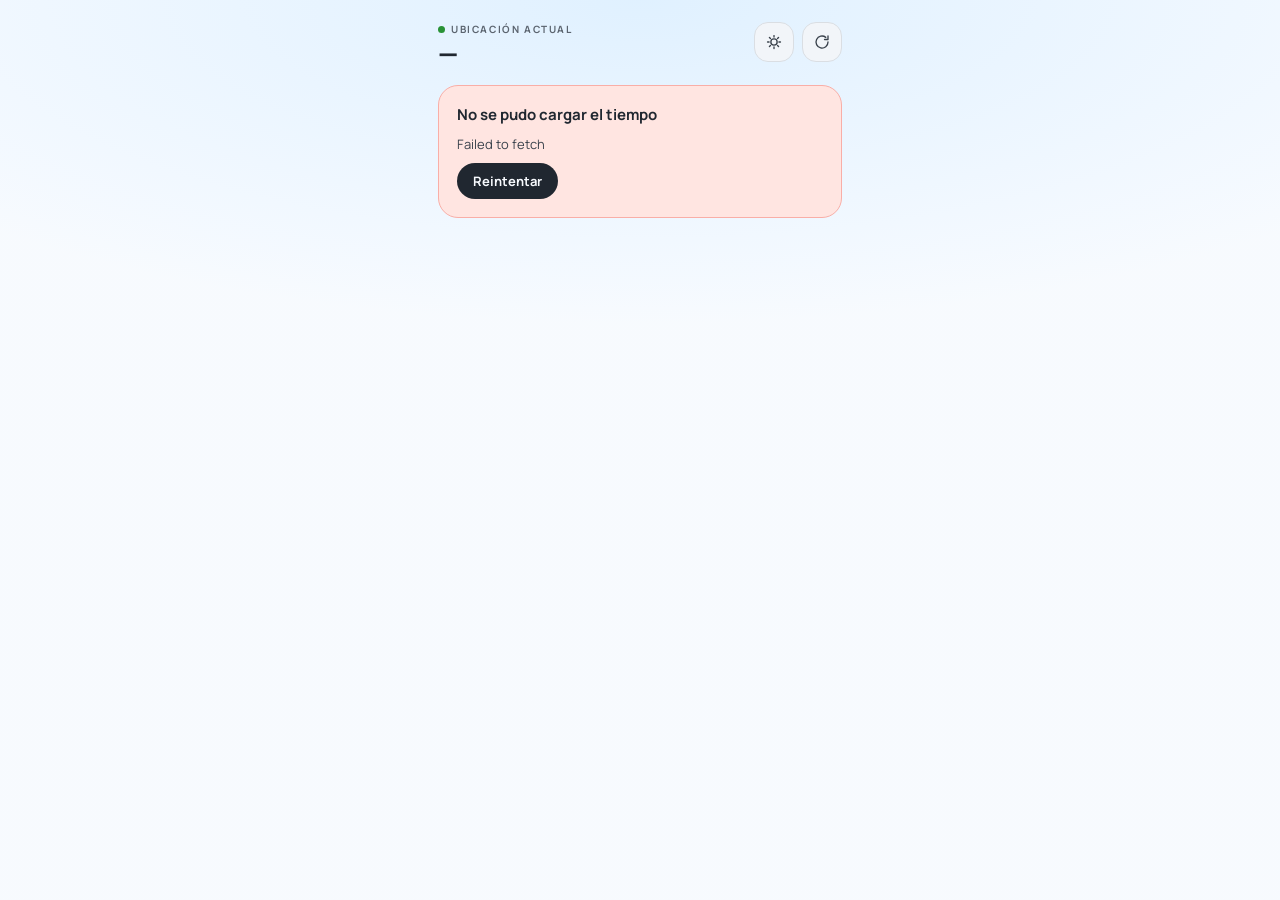
==== app/index.html @ 4362927c "feat: add SVG chart generation and icon support - Implemented SVG chart generation for temperature, " ====
<!DOCTYPE html>
<html lang="es">
<head>
<meta charset="utf-8">
<meta name="viewport" content="width=device-width, initial-scale=1, viewport-fit=cover">
<title>mianrube tiempo</title>
<meta name="description" content="El tiempo en tu ubicación actual, con valoración de condiciones para bici y running">
<meta name="theme-color" content="#141a22">
<link rel="manifest" href="manifest.json">
<link rel="icon" href="icons/icon.svg" type="image/svg+xml">
<link rel="apple-touch-icon" href="icons/icon.svg">
<meta name="apple-mobile-web-app-capable" content="yes">
<meta name="apple-mobile-web-app-status-bar-style" content="black-translucent">
<meta name="apple-mobile-web-app-title" content="mianrube tiempo">
<link rel="preconnect" href="https://fonts.googleapis.com">
<link rel="preconnect" href="https://fonts.gstatic.com" crossorigin>
<link href="https://fonts.googleapis.com/css2?family=Manrope:wght@400;500;600;700;800&family=IBM+Plex+Mono:wght@400;500;600&display=swap" rel="stylesheet">
<link rel="stylesheet" href="css/style.css">
</head>
<body>
<div id="app"></div>
<script src="js/icons.js" defer></script>
<script src="js/charts.js" defer></script>
<script src="js/scoring.js" defer></script>
<script src="js/app.js" defer></script>
</body>
</html>
---- app/css/style.css ----
* { box-sizing: border-box; }

:root {
  --bg1: oklch(0.24 0.045 255); --bg2: oklch(0.16 0.02 255);
  --text: oklch(0.97 0.005 250); --text-soft: oklch(0.86 0.015 250);
  --muted: oklch(0.68 0.02 250); --muted2: oklch(0.6 0.02 250); --muted3: oklch(0.52 0.02 250);
  --surface: oklch(0.235 0.025 255); --border: oklch(0.3 0.025 255);
  --hero-a: oklch(0.29 0.04 255); --hero-b: oklch(0.23 0.028 255); --hero-border: oklch(0.34 0.03 255);
  --btn: oklch(0.26 0.03 255); --btn-hover: oklch(0.32 0.04 255);
  --now-bg: oklch(0.3 0.05 255); --now-border: oklch(0.45 0.08 255);
  --track: oklch(0.3 0.02 255);
  --hot: oklch(0.75 0.15 45); --cold: oklch(0.75 0.13 235);
  --teal: oklch(0.84 0.09 195); --warm: oklch(0.66 0.04 60); --live: oklch(0.75 0.15 145);
  --err-bg: oklch(0.26 0.05 25); --err-border: oklch(0.4 0.09 25);
}
[data-theme="light"] {
  --bg1: oklch(0.95 0.03 250); --bg2: oklch(0.985 0.006 250);
  --text: oklch(0.27 0.02 255); --text-soft: oklch(0.38 0.02 255);
  --muted: oklch(0.5 0.02 250); --muted2: oklch(0.56 0.02 250); --muted3: oklch(0.65 0.02 250);
  --surface: oklch(0.995 0.003 250); --border: oklch(0.9 0.008 250);
  --hero-a: oklch(0.965 0.025 250); --hero-b: oklch(0.995 0.005 250); --hero-border: oklch(0.9 0.012 250);
  --btn: oklch(0.97 0.006 250); --btn-hover: oklch(0.93 0.01 250);
  --now-bg: oklch(0.94 0.035 250); --now-border: oklch(0.8 0.06 250);
  --track: oklch(0.92 0.008 250);
  --hot: oklch(0.6 0.17 40); --cold: oklch(0.55 0.15 245);
  --teal: oklch(0.5 0.13 195); --warm: oklch(0.58 0.08 55); --live: oklch(0.58 0.16 145);
  --err-bg: oklch(0.95 0.04 25); --err-border: oklch(0.82 0.09 25);
}

html, body { margin: 0; padding: 0; background: var(--bg2); }
body { -webkit-tap-highlight-color: transparent; overscroll-behavior-y: none; }
a { color: var(--teal); text-decoration: none; }
a:hover { opacity: .8; }
.noscroll::-webkit-scrollbar { display: none; }
.noscroll { scrollbar-width: none; }

@keyframes spin { to { transform: rotate(360deg); } }
@keyframes pulse { 0%, 100% { opacity: .35; } 50% { opacity: .7; } }

.page {
  min-height: 100vh;
  background: radial-gradient(120% 60% at 50% 0%, var(--bg1) 0%, var(--bg2) 60%);
  display: flex;
  justify-content: center;
  font-family: Manrope, Helvetica, sans-serif;
  color: var(--text);
}
.container {
  width: 100%;
  max-width: 440px;
  padding: 22px 18px 44px;
  display: flex;
  flex-direction: column;
  gap: 14px;
}
.mono { font-family: 'IBM Plex Mono', monospace; }
.btn-icon {
  width: 40px; height: 40px; border-radius: 14px; background: var(--btn);
  border: 1px solid var(--border); display: grid; place-items: center;
  cursor: pointer; color: var(--text-soft);
}
.btn-icon:hover { background: var(--btn-hover); }
.pill-btn {
  display: flex; align-items: center; gap: 6px; padding: 6px 11px;
  border-radius: 99px; background: var(--btn); border: 1px solid var(--border);
  cursor: pointer; font-size: 11px; font-weight: 700; color: var(--text-soft);
}
.pill-btn:hover { background: var(--btn-hover); }
.section-label {
  font-size: 11px; letter-spacing: .16em; text-transform: uppercase;
  font-weight: 800; color: var(--muted);
}
button, [role="button"], .clickable { cursor: pointer; }

.skeleton {
  border-radius: 24px; background: var(--surface);
  animation: pulse 1.6s ease-in-out infinite;
}

@media (prefers-color-scheme: light) {
  html:not([data-theme]) { color-scheme: light; }
}
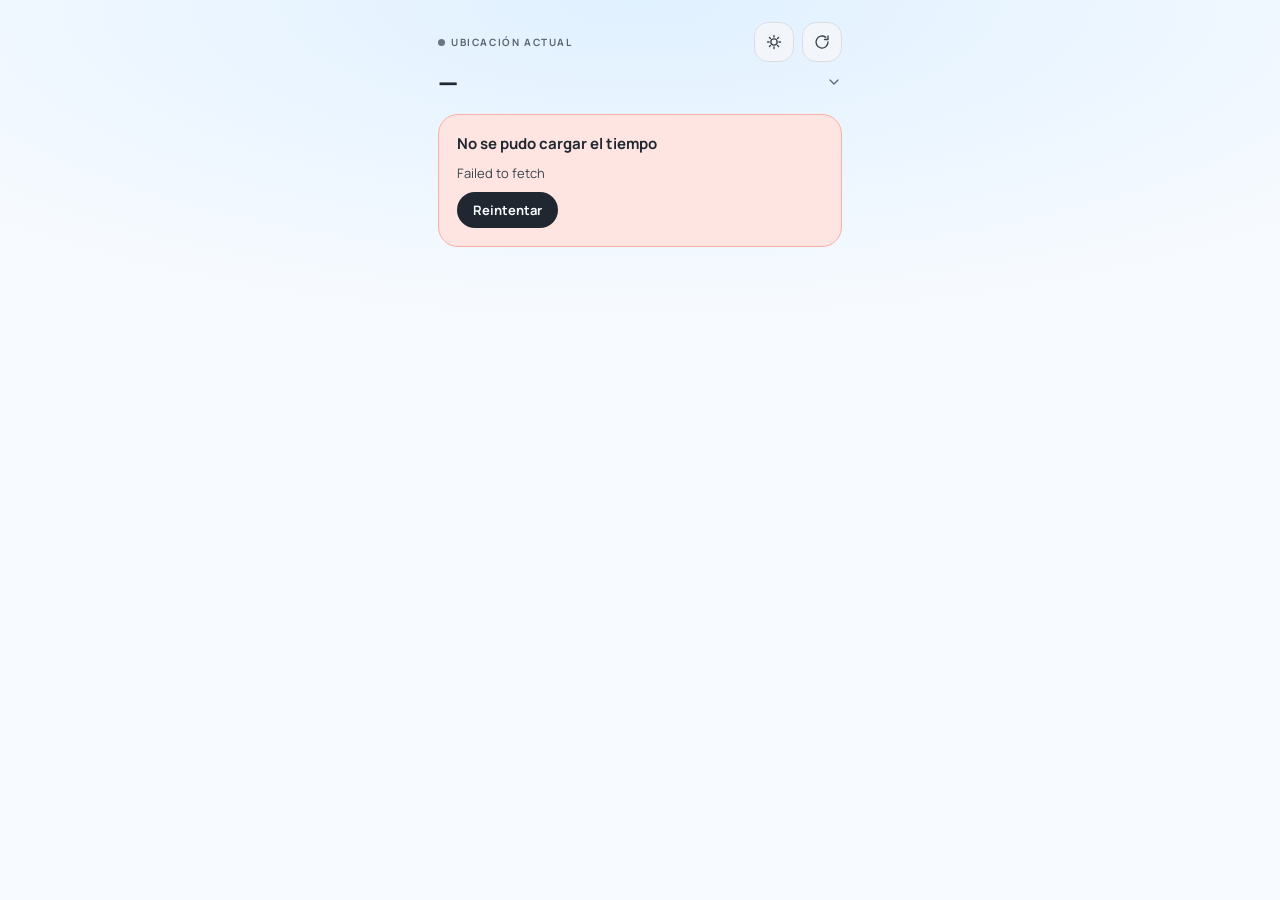
==== commit 893b89f0: "Refactor code structure for improved readability and maintainability" ====
--- a/app/index.html
+++ b/app/index.html
@@ -22,6 +22,8 @@
 <script src="js/icons.js" defer></script>
 <script src="js/charts.js" defer></script>
 <script src="js/scoring.js" defer></script>
+<script src="js/gpx.js" defer></script>
+<script src="js/route.js" defer></script>
 <script src="js/app.js" defer></script>
 </body>
 </html>
--- a/app/css/style.css
+++ b/app/css/style.css
@@ -1,6 +1,13 @@
 * { box-sizing: border-box; }
 
+input[type="date"]::-webkit-calendar-picker-indicator,
+input[type="time"]::-webkit-calendar-picker-indicator,
+input[type="datetime-local"]::-webkit-calendar-picker-indicator {
+  cursor: pointer;
+}
+
 :root {
+  color-scheme: dark;
   --bg1: oklch(0.24 0.045 255); --bg2: oklch(0.16 0.02 255);
   --text: oklch(0.97 0.005 250); --text-soft: oklch(0.86 0.015 250);
   --muted: oklch(0.68 0.02 250); --muted2: oklch(0.6 0.02 250); --muted3: oklch(0.52 0.02 250);
@@ -14,6 +21,7 @@
   --err-bg: oklch(0.26 0.05 25); --err-border: oklch(0.4 0.09 25);
 }
 [data-theme="light"] {
+  color-scheme: light;
   --bg1: oklch(0.95 0.03 250); --bg2: oklch(0.985 0.006 250);
   --text: oklch(0.27 0.02 255); --text-soft: oklch(0.38 0.02 255);
   --muted: oklch(0.5 0.02 250); --muted2: oklch(0.56 0.02 250); --muted3: oklch(0.65 0.02 250);
@@ -48,7 +56,7 @@
 .container {
   width: 100%;
   max-width: 440px;
-  padding: 22px 18px 44px;
+  padding: calc(22px + env(safe-area-inset-top)) calc(18px + env(safe-area-inset-right)) calc(44px + env(safe-area-inset-bottom)) calc(18px + env(safe-area-inset-left));
   display: flex;
   flex-direction: column;
   gap: 14px;
